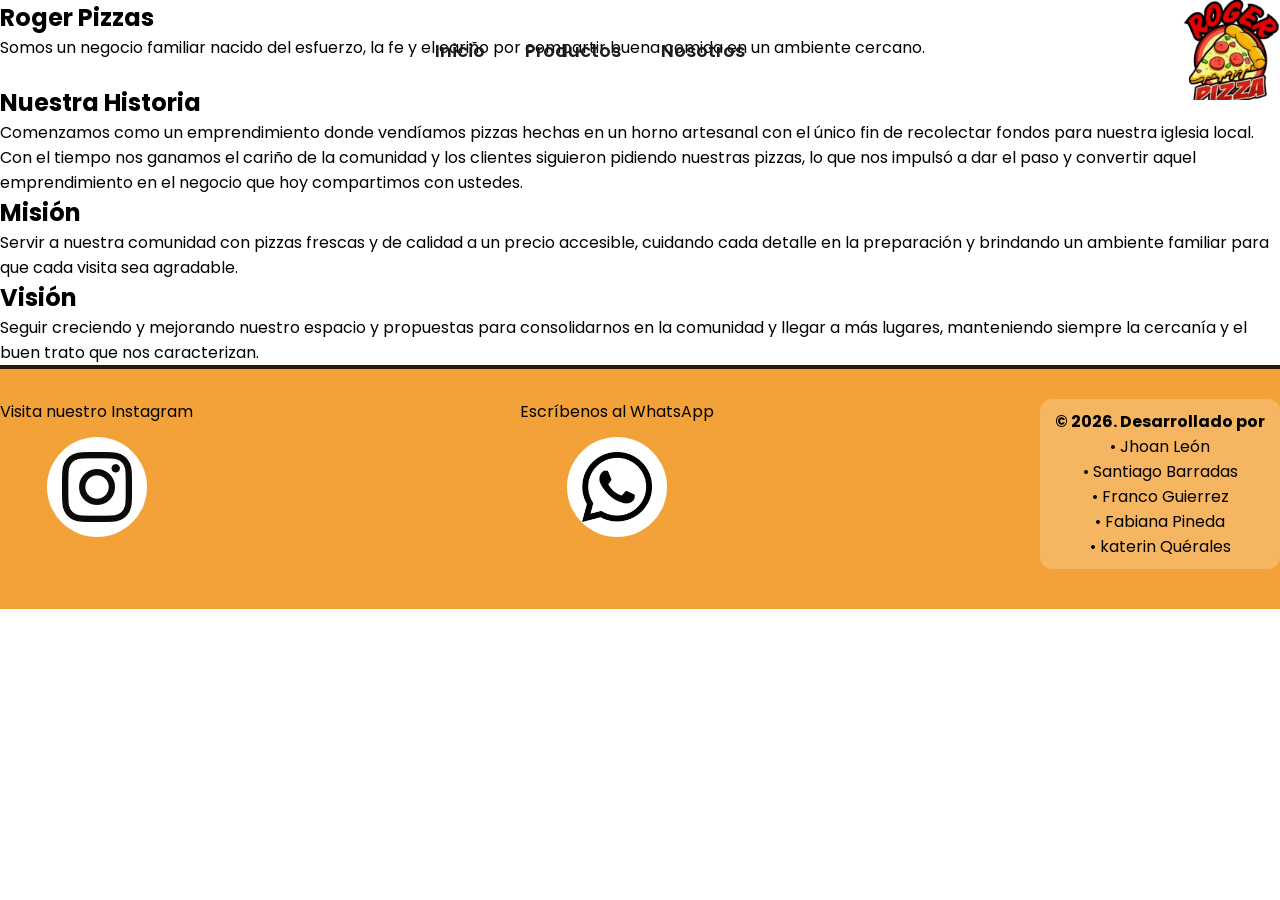
==== pages/nosotros.html @ bec53ca7 "Add files via upload" ====
<!DOCTYPE html>
<html lang="es">
        
<head>
    <meta charset="UTF-8">
    <meta name="viewport" content="width=device-width, initial-scale=1.0">
    <title>Roger Pizza Web</title>
    <link rel="stylesheet" href="../CSS3/Estilos.css">
    <link rel="stylesheet" href="../CSS3/Responsive.css">
    <link rel="stylesheet" href="../CSS3/pageNosotros.css">
</head>

<body>
  
<!-- ----------------------------------------------------------------------------------------------------------------------- -->


        <div class="menu">

            <input type="checkbox" id="menu">
            <label for="menu">
            <img src="../images/menu.png" class="logo-menu" alt="">
            </label>

            <nav class="navbar">
                <ul>
                    <li><a href="../index.html"> Inicio</a></li>
                    <li><a href="../index.html#p"> Productos</a></li>
                    <li><a href="../pages/nosotros.html">Nosotros</a></li>
                </ul>
            </nav>

             <img src="../images/logo-roger-pizzas.png " alt="" width="100px" class="logo">
       
        </div> 

<!-- ----------------------------------------------------------------------------------------------------------------------- -->

    <main>

        <section class="nosotros">
            <div class="nosotros-txt">
                <h1 class="Comunidad">Roger Pizzas</h1>
                <p>Somos un negocio familiar nacido del esfuerzo, la fe y el cariño por compartir
                    buena comida en un ambiente cercano.
                </p>
            </div>
            <div class="nosotros-img">    
                <img src="../images/Nosotros.jpg" alt="">
            </div>
        </section>


        <section class="historia tarjeta">
            <h2>Nuestra Historia</h2>
            <p>
                Comenzamos como un emprendimiento donde vendíamos pizzas hechas en un horno artesanal
                con el único fin de recolectar fondos para nuestra iglesia local. Con el tiempo nos ganamos el
                cariño de la comunidad y los clientes siguieron pidiendo nuestras pizzas, lo que nos impulsó 
                a dar el paso y convertir aquel emprendimiento en el negocio que hoy compartimos con ustedes.
            </p>
        </section>

        <section class="Misión-Visión">

            <div class="Misión tarjeta">
                <h2>Misión</h2>
                    <p>
                        Servir a nuestra comunidad con pizzas frescas y de calidad a un precio accesible,
                        cuidando cada detalle en la preparación y brindando un ambiente familiar para que 
                        cada visita sea agradable.
                    </p>
            </div>

            <div class="Visión tarjeta">
                <h2>Visión</h2>
                    <p>
                        Seguir creciendo y mejorando nuestro espacio y propuestas para consolidarnos en la
                        comunidad y llegar a más lugares, manteniendo siempre la cercanía y el buen trato
                        que nos caracterizan.
                    </p>
            </div>

        </section>

    </main>
    
<!-- ----------------------------------------------------------------------------------------------------------------------- -->

        <footer class="footer" id="c">

    <div class="footer-content container">

        <div class="Instagram">
         <p>Visita nuestro Instagram</p>
            <a href="https://www.instagram.com/rogerpizzapavia/" aria-label="Visita nuestro perfil de instagram" target="_blank">
            <img class="icono-insta" src="../images/instagram-glyph-seeklogo.ico" alt="instagram">
            </a>
        </div>
        
        <div class="whatsapp">
         <p>Escríbenos al WhatsApp</p>
            <a href="https://wa.link/tfyxzp" aria-label="Contactanos por whatsapp" target="_blank">
            <img class="icono-whatapp" src="../images/whatsapp-glyph-black.ico" alt="whatsapp">
            </a>
       </div>

    <div class="Desarrolladores">
        <h4>© 2026. Desarrollado por</h4>
        <ul>
            <li>• Jhoan León</li>
            <li>• Santiago Barradas</li>
            <li>• Franco Guierrez</li>
            <li>• Fabiana Pineda</li>
            <li>• katerin Quérales</li>
        </ul>
    </div>

    </div>

</footer>
</body>      
</html>
---- CSS3/Estilos.css ----
@import url('https://fonts.googleapis.com/css2?family=Poppins:wght@400;500;600;700;800&display=swap');

redes

body,html{
    font-family: "Poppins", sans-serif;
}

* {
    margin: 0;
    padding: 0;
    box-sizing: border-box;
    text-decoration: none;
    list-style: none;
}

.container {
    max-width: 1300px;
    margin: 0 auto;
}

.header {
    display: flex;
    align-items: center;
    min-height: 70vh;
    position: relative;
}

.menu {
    position: absolute;
    top: 0;
    left: 0;
    right: 0;
    display: flex;
    align-items: center;
    justify-content: space-between;
    z-index: 1000;
}



.menu .navbar ul li {
    position: relative;
    float: left;
}

.menu .navbar ul li a {
    font-size: 18px;
    padding: 20px;
    font-weight: 600;
    color: #1D1D1D;
    display: block;
}

.menu .navbar ul li a:hover{
    color: #ff9000;
}

#menu{
    display: none;
}

.logo-menu{
    width: 25px;
}

.logo-menu{
    cursor: pointer;
}

.logo-menu{
    display: none;
}

.semi-circulo-1 {
    position: absolute;
    width: 650px;
    top: 0;
    right: 0;
    z-index: -1;
}

.header-content {
    display: flex;
    align-items: center;
}

.header-txt{
    width: 50%;
    margin-right: 50px;
    margin-top: 160px;
}

.header-txt h1{
    font-size: 50px;
    line-height: 65px;
    color: #1D1D1D;
    margin-bottom: 35px;
}

.header-txt p{
    font-size: 20px;
    color: #5e5e5e;
    margin-bottom: 45px;
}

.header-txt span{
    color: #ffae00;
}

.header-img img{
    width: 800px;
}

.Horario{
    display: inline-block;
    padding: 13px 45px;
    border-radius: 25px;
    background-color: #ff9000;
    font-size: 16px;
    color: rgb(21, 1, 1);
    text-transform: capitalize;
    box-shadow: 0 0 20px rgba(0, 0, 0, 0.2);
}

.Pizzas-clasicas-content{
    display: flex;
}

.info{
    padding: 100px 0;
    position: relative;
}

.semi-circulo-2{
    position: absolute;
    width: 300px;
    z-index: -1;
    top: 50px;
}

.info-content{
    display: flex;
    align-items: center;
}

.info-img{
    width: 50%;
    text-align: left;
}

.info-img img{
    width: 450px;
    margin-left: -30px;
}

.info-txt{
    width: 45%;
}

.info-txt h2{
    font-size: 45px;
    line-height: 55px;
    color: #1D1D1B;
    margin-bottom: 15px;
}

.info-txt p{
    font-size: 20px;
    color: #535353;
    margin-bottom: 45px;
}

.productos{
    padding: 0 0 50px 0;
    text-align: center;
}

.Box-container{
    margin-top: 55px;
    display: grid;
    grid-template-columns: repeat(auto-fit, minmax(250px, 1fr));
    gap: 20px;
}

.Box{
    border-top: 2px solid #ff9000;
    padding: 20px;
    border-radius: 15px;
    z-index: 1000;
    box-shadow: 0 5px 10px rgba(0, 0, 0, 0.2);
    /*display: ;*/
}

/* .Box:nth-child(1)
.Box:nth-child(2)
.Box:nth-child(3)
.Box:nth-child(4){
    display: inline-block;
} */

.Box img{
    width: 120px;
    height: 120px;
}

.productos-txt h3{
    font-size: 20px;
    color: #1D1D1B;
    margin-bottom: 10px;
}

.productos-txt p{
    margin-bottom: 25px;
}
    
.imagen-menu{
    padding: 30px 0;
    display: flex;
    align-items: center;
}

.imagen-menu h2{
    font-size: 45px;
    line-height: 55px;
    color: #1D1D1B;
    margin-bottom: 15px;
}

.imagen-menu p {
    font-size: 16px;
    color: #535353;
    margin-bottom: 45px;
}

.menu-txt{
    width: 50%;
}

.menu-txt p{
    font-size: 20px;
}

.menu-img{
    width: 50%;
    text-align: center;
}

.menu-img img{
    width: 450px;
}


.footer{
    padding: 30px 0;
    background-color: #f3a239;
    border-top: 4px solid #251a0c;
}

 .footer-content{
    display: flex;
    justify-content: space-between;
    text-align: center; 
} 

.Instagram a, .whatsapp a{
   display: inline-flex;
    background-color: #FFFFFF;
    justify-content: center;
    align-items: center;
    border-radius: 50%;
     width: 100px;
    height: 100px;
   

}

.Instagram p, .whatsapp p{
    margin-bottom: 13px;
}

.icono-insta, .icono-whatapp{
    width: 70px;
}

.Desarrolladores{
   
  background-color: rgba(255, 255, 255, 0.2); 
  padding: 10px 15px;   
   border-radius: 12px;
    font-size: 16px;
    margin-bottom: 10px;
}
---- CSS3/Responsive.css ----
@media (max-width: 991px){

    .logo{
       display: block; 
       width: 100px;
       margin: 0 auto;
    }

    .logo-menu{
        display: block;
    }

    .menu{
       padding: 20px;
       justify-content: center;
    }

    .menu label{
        padding: 20px;
        left: 20px;
        position: absolute;
        display: block;
        top: 20px;
    }

    .menu .navbar{
        position: absolute;
        top: 80px;
        left: 0;
        right: 0;
        background-color: #ff9000;
        display: none;
    }

    .menu .navbar ul li{
        width: 100%;
    }

    .menu .navbar ul li a:hover{
        color: #FFFFFF;
    }

    .Horas-lavorales h2{
        text-align: center;
        margin-bottom: 10px;
    }

    .Horario{
        display: block;
        width: fit-content;
        margin: 0 auto;
    }


   #menu:checked ~ .navbar{
    display: initial;
   }

    .semi-circulo-1{
        display: none;
    }

    .header-content{
        padding: 100px 30px 30px 30px;
        flex-direction: column;
    }

    .header-content h1{
        margin-top: 40px;
    }

    .header-txt{
        text-align: center;
        width: 100%;
        margin: 0 0 25px 0;
    }

    .header-txt h1{
        font-size: 45px;
        line-height: 55px;
        margin-bottom: 20px;
    }

    .header-txt p{
        margin-bottom: 20px;
    }

    .header-img{
        width: 100%;
        text-align: center;
    }

    .header-img img{
        width: 300px;
    }

    .info{
        padding: 30px;
    }

    .semi-circulo-2{
        display: none;
    }

    .info-content{
        flex-direction: column;
    }

    .info-img{
        width: 100%;
        text-align: center;
    }

    .info-img img{
        width: 250px;
        margin-left: 0;
    }

    .info-txt{
        width: 100%;
        text-align: center;
    }

    .productos{
        padding: 30px;
    }

    .Box-container{
        margin-top: 25px;
    }

    .imagen-menu{
        flex-direction: column;
        padding: 30px;
    }

    .menu-txt{
        width: 100%;
        text-align: center;
    }

    .menu-img{
        width: 100%;
        text-align: center;
    }

    .menu-img img{
        width: 300px;
    }

    .footer{
        padding: 30px 15px;
    }

    .footer-content{
        flex-direction: row;
        flex-wrap: wrap;
        justify-content: center;
        gap: 20px 15px;
    }

    .Instagram, .whatsapp{
        width: 45%;
        flex-direction: column;
        align-items: center;
    }

    .Desarrolladores{
        width: 100%;
    }
    
}
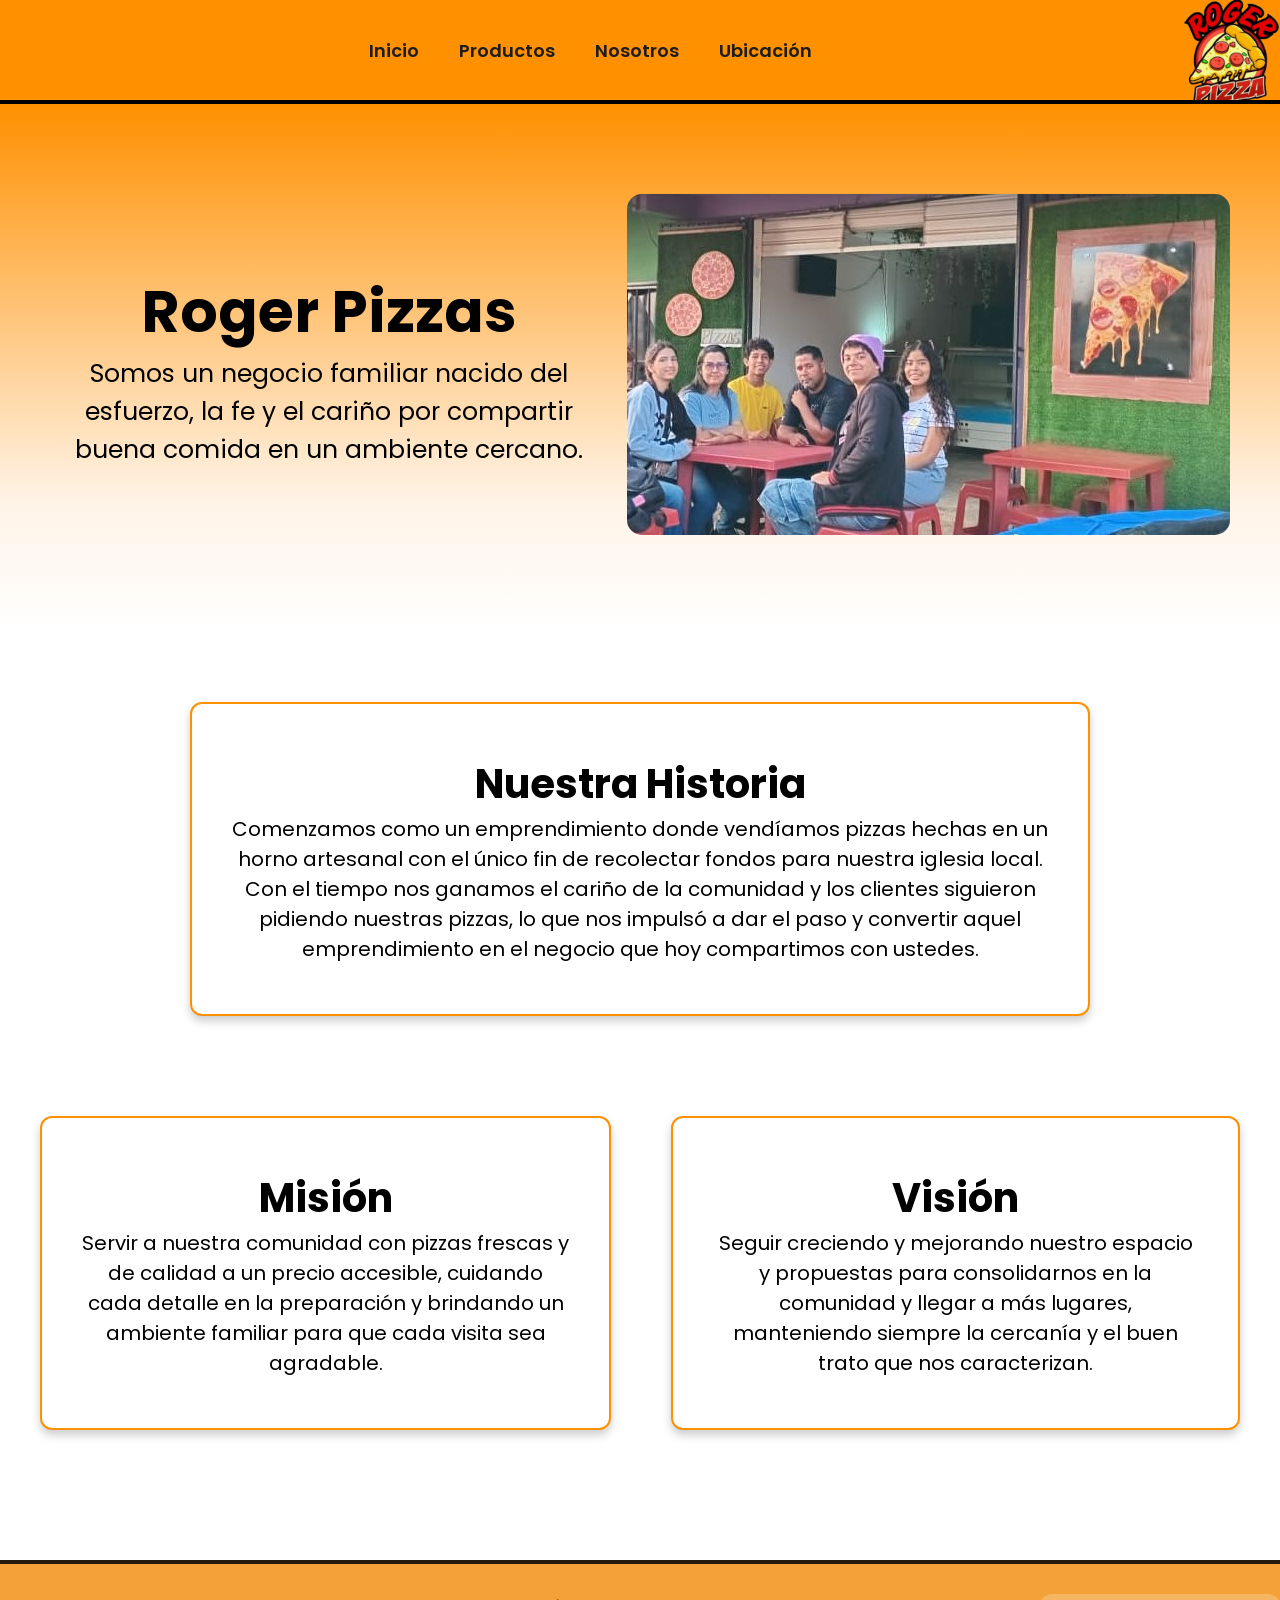
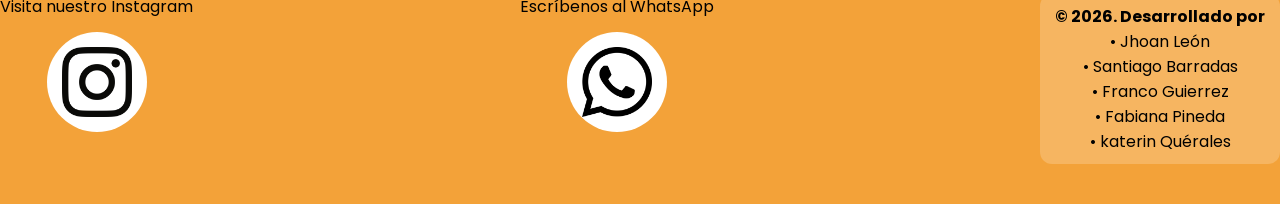
==== commit 4a54bd23: "Add files via upload" ====
--- a/pages/nosotros.html
+++ b/pages/nosotros.html
@@ -27,6 +27,7 @@
                     <li><a href="../index.html"> Inicio</a></li>
                     <li><a href="../index.html#p"> Productos</a></li>
                     <li><a href="../pages/nosotros.html">Nosotros</a></li>
+                    <li><a href="../pages/ubicacion.html">Ubicación</a></li>
                 </ul>
             </nav>
 
--- a/CSS3/Estilos.css
+++ b/CSS3/Estilos.css
@@ -1,6 +1,4 @@
 @import url('https://fonts.googleapis.com/css2?family=Poppins:wght@400;500;600;700;800&display=swap');
-
-redes
 
 body,html{
     font-family: "Poppins", sans-serif;
@@ -19,28 +17,19 @@
     margin: 0 auto;
 }
 
-.header {
-    display: flex;
-    align-items: center;
-    min-height: 70vh;
-    position: relative;
-}
 
 .menu {
-    position: absolute;
+    position: sticky;
     top: 0;
-    left: 0;
-    right: 0;
+    z-index: 1001;
+    background-color:  #FF9000 ;
     display: flex;
     align-items: center;
     justify-content: space-between;
-    z-index: 1000;
-}
-
-
+    border-bottom: 4px solid black;
+}
 
 .menu .navbar ul li {
-    position: relative;
     float: left;
 }
 
@@ -53,7 +42,7 @@
 }
 
 .menu .navbar ul li a:hover{
-    color: #ff9000;
+    color: #FFFFFF;
 }
 
 #menu{
@@ -75,11 +64,16 @@
 .semi-circulo-1 {
     position: absolute;
     width: 650px;
-    top: 0;
+    top: 99px;
     right: 0;
     z-index: -1;
 }
 
+.header-img img{
+    margin-top: 50px;
+    width: 800px;
+}
+
 .header-content {
     display: flex;
     align-items: center;
@@ -88,7 +82,7 @@
 .header-txt{
     width: 50%;
     margin-right: 50px;
-    margin-top: 160px;
+    margin-top: 60px;
 }
 
 .header-txt h1{
@@ -108,9 +102,6 @@
     color: #ffae00;
 }
 
-.header-img img{
-    width: 800px;
-}
 
 .Horario{
     display: inline-block;
@@ -127,10 +118,6 @@
     display: flex;
 }
 
-.info{
-    padding: 100px 0;
-    position: relative;
-}
 
 .semi-circulo-2{
     position: absolute;
@@ -139,6 +126,11 @@
     top: 50px;
 }
 
+.info{
+    padding: 80px 0 30px 0;
+    position: relative;
+}
+
 .info-content{
     display: flex;
     align-items: center;
@@ -177,27 +169,27 @@
 }
 
 .Box-container{
-    margin-top: 55px;
+    margin-top: 35px;
     display: grid;
     grid-template-columns: repeat(auto-fit, minmax(250px, 1fr));
-    gap: 20px;
+    gap: 50px;
 }
 
 .Box{
     border-top: 2px solid #ff9000;
+    border-left: 2px solid #FF9000;
+    border-right: 2px solid #FF9000;
     padding: 20px;
     border-radius: 15px;
     z-index: 1000;
     box-shadow: 0 5px 10px rgba(0, 0, 0, 0.2);
-    /*display: ;*/
-}
-
-/* .Box:nth-child(1)
-.Box:nth-child(2)
-.Box:nth-child(3)
-.Box:nth-child(4){
-    display: inline-block;
-} */
+}
+
+.Box:hover img{
+    transform: scale(1.1);
+    transition: transform 0.2s ease;
+}
+
 
 .Box img{
     width: 120px;
--- a/CSS3/pageNosotros.css
+++ b/CSS3/pageNosotros.css
@@ -0,0 +1,101 @@
+.nosotros{
+    display: flex;
+    background: linear-gradient(180deg, #FF9000 0%, #fff3e6 75%, #ffffff 100%);
+    /* background: linear-gradient(180deg, #FF9000 0%, #f26a00 100%); */
+    margin: 0 auto;
+    align-items: center;
+    justify-content: space-between;
+    margin-bottom: 70px;
+    padding: 90px 50px;
+    gap: 20px;
+}
+
+.nosotros-txt h1{
+    font-size: 58px;
+    text-align: center;
+}
+
+.nosotros-txt p{
+    font-size: 25px;
+    text-align: center;
+}
+
+.nosotros-img img{
+    border-radius: 15px;
+}
+
+.tarjeta{
+    background-color: #FFFFFF;
+    border: 2px solid #FF9000;
+    border-radius: 12px;
+    max-width: 900px;
+    margin: 0 auto;
+    margin-bottom: 100px;
+    padding: 50px 40px;
+    text-align: center;
+    box-shadow: 0 5px 10px rgba(0, 0, 0, 0.2);
+}
+
+.tarjeta h2{
+    font-size: 40px;
+}
+
+.tarjeta p{
+    font-size: 20px;
+}
+
+.tarjeta:hover{
+    transform: scale(1.1);
+    transition: transform 0.7s ease;
+}
+
+.Misión-Visión{
+    display: flex;
+    justify-content: center;
+    gap: 60px;
+    max-width: 1200px;
+    margin: 30px auto;
+}
+
+@media (max-width: 991px) {
+    .nosotros{
+        flex-direction: column;
+        padding: 45px 20px;
+        margin-bottom: 40px;
+    }
+
+    .nosotros-txt h1{
+        font-size: 34px;
+        margin-bottom: 12px;
+    }
+
+    .nosotros-txt p{
+        font-size: 20px;
+    }
+
+    .nosotros-img img{
+        width: 100%;
+        max-width: 550px;
+        height: auto;
+    }
+
+    .Misión-Visión{
+        flex-direction: column;
+        gap: 0;
+        margin: 0 auto 40px auto;
+    }
+
+    .tarjeta{
+        margin: 0 15px 40px 15px;
+        padding: 35px 22px;
+    }
+
+    .tarjeta h2{
+        font-size: 28px;
+        margin-bottom: 15px;
+    }
+
+    .tarjeta p{
+        font-size: 20px;
+    }
+}
